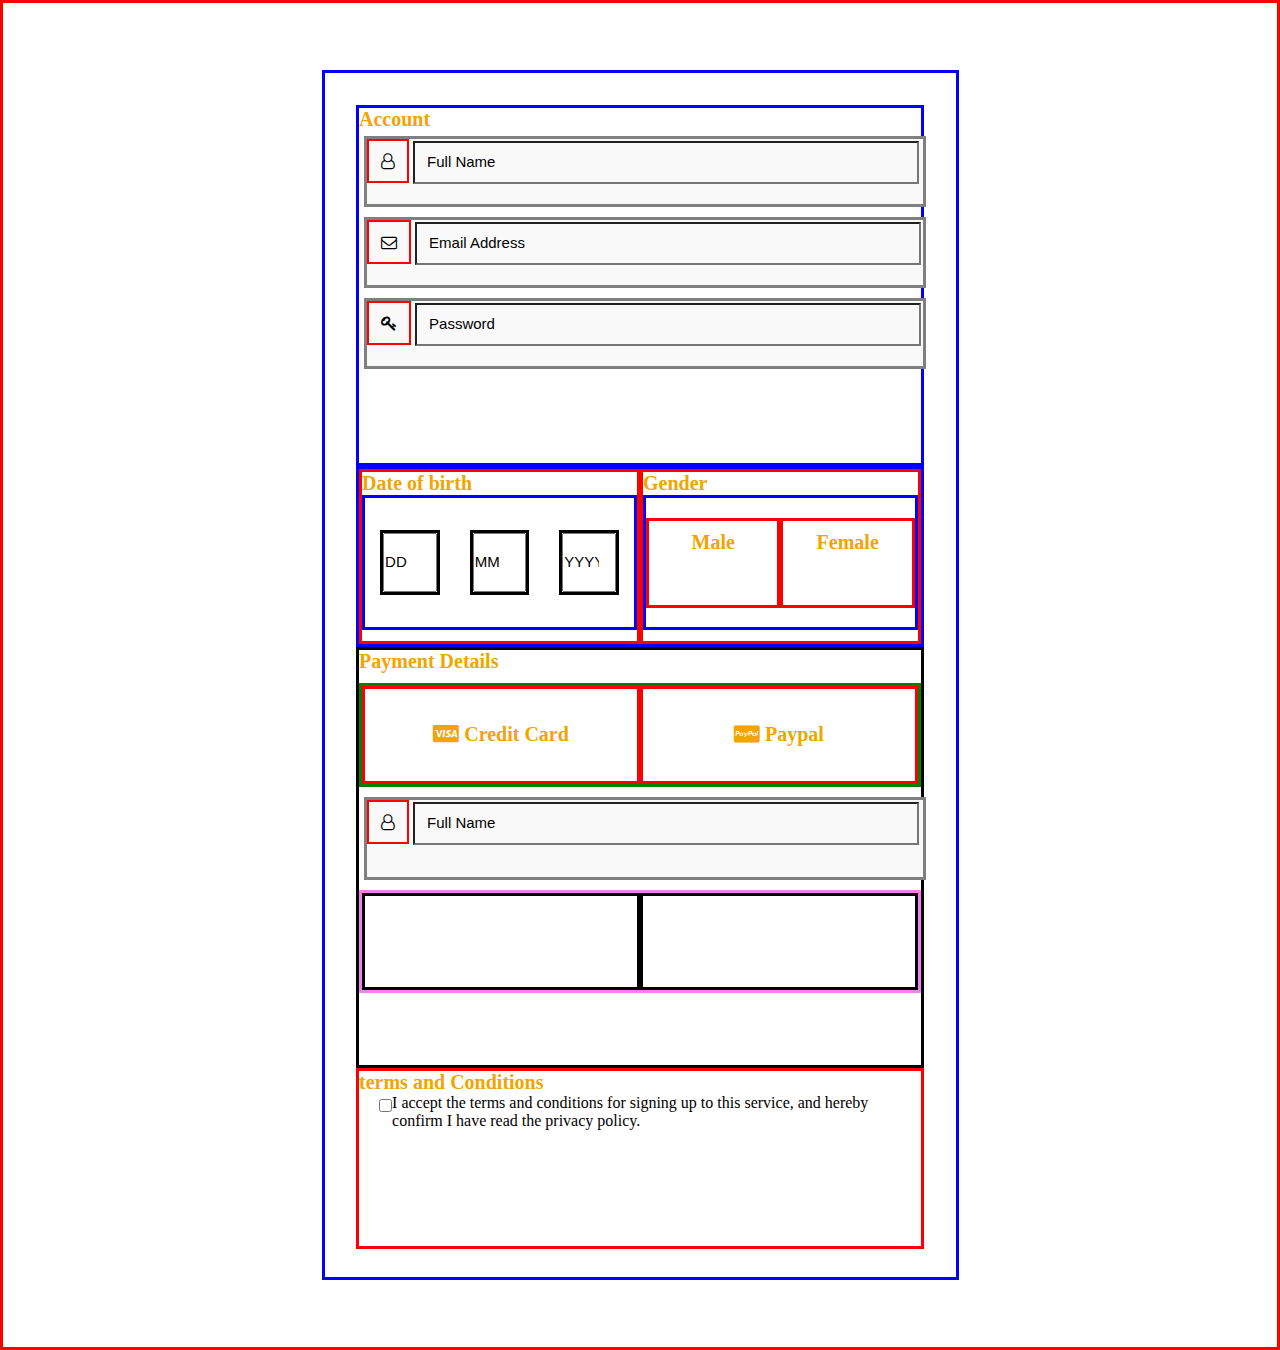
==== form/index.html @ cff5d7d8 "csstest" ====
<!DOCTYPE html>
<html lang="en">

<head>
    <meta charset="UTF-8">
    <meta http-equiv="X-UA-Compatible" content="IE=edge">
    <meta name="viewport" content="width=device-width, initial-scale=1.0">
    <title>Document</title>
    <link rel="stylesheet" href="style.css">
    <link rel="stylesheet" href="https://cdnjs.cloudflare.com/ajax/libs/font-awesome/4.7.0/css/font-awesome.min.css">

</head>

<body>
    <div class="maincontainer">
        <div class="container">
            <div class="firstcontainer">
                <p>Account</p>
                <div class="firstcontaineraccount">
                    <i class="fa fa-user-o" aria-hidden="true"></i>
                    </i><input type="text" placeholder="Full Name">
                </div>
                <div class="firstcontaineraccount">
                    <i class="fa fa-envelope-o" aria-hidden="true"></i></i>
                    </i><input type="email" placeholder="Email Address">
                </div>
                <div class="firstcontaineraccount">
                    <i class="fa fa-key" aria-hidden="true"></i></i>
                    </i><input type="text" placeholder="Password">
                </div>

            </div>
            <div class="secondcontainer">
                <div class="secondsubone">
                    <p>Date of birth</p>
                    <div class="secondsubonemain">
                        <div class="secondsubonefirst">
                            <input type="number" placeholder="DD" />

                        </div>
                        <div class="secondsubonefirst">
                            <input type="number" placeholder="MM" />


                        </div>
                        <div class="secondsubonefirst">
                            <input type="number" placeholder="YYYY" />


                        </div>

                    </div>


                </div>
                <div class="secondsubtwo">
                    <p>Gender</p>
                    <div class="secondsubonemain">
                        <div class="secondsubonesecond">
                            <p>Male</p>

                        </div>
                        <div class="secondsubonesecond">
                            <p>Female</p>


                        </div>


                    </div>


                </div>
            </div>
            <div class="thirdcontainer">
                <p>Payment Details</p>
                <div class="thirdcontainermain">
                    <div class="thirdsubone">
                        <p><i class="fa fa-cc-visa" aria-hidden="true"></i>
                            Credit Card</p>

                    </div>
                    <div class="thirdsubone">
                        <p><i class="fa fa-cc-paypal" aria-hidden="true"></i>
                            Paypal</p>


                    </div>

                </div>
                <div class="firstcontaineraccount">
                    <i class="fa fa-user-o" aria-hidden="true"></i>
                    </i><input type="text" placeholder="Full Name">
                </div>

                <div class="carddetails">
                    <div class="cardcvc">
                       

                    </div>
                    <div class="cardcvc">

                    </div>


                </div>



            </div>

            <div class="fourthcontainer">
                <p>terms and Conditions</p>
                <div class="inputcheckbox">
                    <input type="checkbox">
                  <label> I accept the terms and conditions for signing up to this service, and hereby confirm I have read the privacy policy.</label>
                  </div>

            </div>

        </div>

    </div>

</body>

</html>
---- form/style.css ----
*{
    padding: 0px;
    margin: 0px;
    box-sizing: border-box;
}

.maincontainer{
    width: 100vw;
    height: 150vh;
    border: 3px red solid;
    display: flex;
    justify-content: center;
    align-items: center;
}

.container{
    width: 50%;
    height: 90%;
    border: 3px blue solid;
    display: flex;
    flex-direction: column;
    justify-content: flex-start;
    align-items: center;
    background-color: white;

  

}
p{
    font-size: 20px;
    font-weight: bold;
    color: #f0a500;
}

.firstcontainer{
    width: 90%;
    height: 30%;
    border: 3px blue solid;
    margin-top: 2rem;
    display: flex;
    flex-direction: column;
    justify-content: flex-start;
    align-items: flex-start;

}

.firstcontaineraccount{
    width: 100%;
    height: 20%;
    border: 3px gray solid;
    background-color: #f9f9f9;

    margin: 5px;

}
.firstcontaineraccount input{
    width: 91%;
    padding: 12px;
    background-color: #f9f9f9;

}
.firstcontaineraccount i{
    border: 2px red solid;
    background-color: #f9f9f9;

    padding: 12px;
}
::placeholder{
    font-size: 15px;
    color: black;
}
.secondcontainer{
    width: 90%;
    height: 15%;
    border: 3px blue solid;
    display: flex;
    justify-content: flex-start;
    align-items: flex-start;

}
.secondsubone{
    width: 50%;
    height: 100%;
    border: 3px red solid;
   

}
.secondsubonemain{
    width: 100%;
    height: 80%;
    border: 3px blue solid;
    display: flex;
    justify-content: space-between;
    align-items: center;

}
.secondsubonefirst{
    width: 30%;
    height: 50%;
    border: 3px black solid;
    margin: 15px;


}
.secondsubonefirst input{
    width: 100%;
    height: 100%;

}

.secondsubtwo{
    width: 50%;
    height: 100%;
    border: 3px red solid;

}
.secondsubonesecond{
    width: 50%;
    height: 70%;
    border: 3px red solid;


}
.secondsubonesecond p{
    text-align: center;
    padding-top: 10px;
    font-size: 20px;
}

.thirdcontainer{
    width: 90%;
    height: 35%;
    border: 3px black solid;
}

.thirdcontainermain{
    width: 100%;
    height: 25%;
    margin-top: 10px;
    margin-bottom: 10px;

    border: 3px green solid;
    display: flex;
    

}
.thirdsubone{
    width: 50%;
    height: 100%;
    border: 3px red solid;
    display: flex;
    justify-content: center;
    align-items: center;

}

.carddetails{
    width: 100%;
    height: 25%;
    margin-top: 10px;
    border: 3px violet solid;
        display:flex;
        justify-content: center;
        align-items: flex-start;

    
}
.cardcvc{
    width: 50%;
    height: 100%;
    border: 3px black solid;


}

.fourthcontainer{
    width: 90%;
    height: 15%;
    border: 3px red solid;

}
.inputcheckbox{
    margin-left: 20px;
    display: flex;
    justify-content: flex-start;
    align-items: flex-start;

}
.inputcheckbox input{
    margin-top: 5px;
    height: 1em;
    width: 1em;
    border-radius: 10%;
}
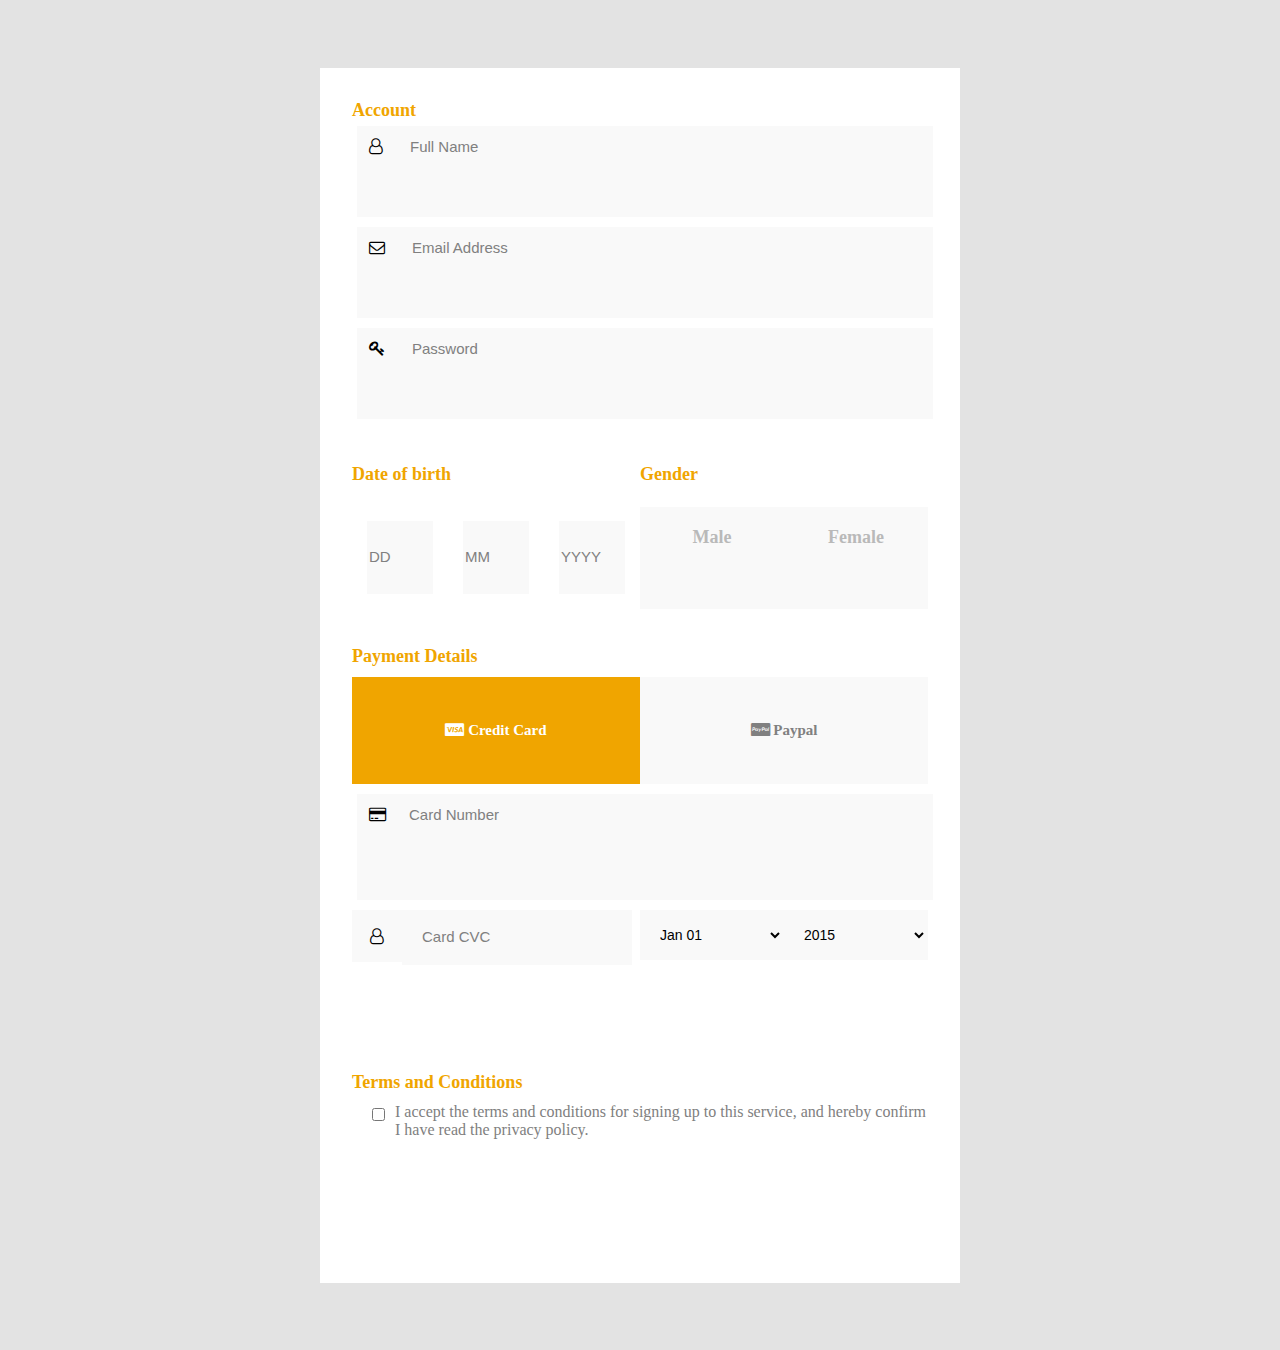
==== commit 6e2721e6: "csstest" ====
--- a/form/index.html
+++ b/form/index.html
@@ -35,16 +35,16 @@
                     <p>Date of birth</p>
                     <div class="secondsubonemain">
                         <div class="secondsubonefirst">
-                            <input type="number" placeholder="DD" />
+                            <input type="text" placeholder="DD" />
 
                         </div>
                         <div class="secondsubonefirst">
-                            <input type="number" placeholder="MM" />
+                            <input type="text" placeholder="MM" />
 
 
                         </div>
                         <div class="secondsubonefirst">
-                            <input type="number" placeholder="YYYY" />
+                            <input type="text" placeholder="YYYY" />
 
 
                         </div>
@@ -75,7 +75,7 @@
             <div class="thirdcontainer">
                 <p>Payment Details</p>
                 <div class="thirdcontainermain">
-                    <div class="thirdsubone">
+                    <div class="thirdsubonecolor">
                         <p><i class="fa fa-cc-visa" aria-hidden="true"></i>
                             Credit Card</p>
 
@@ -89,16 +89,25 @@
 
                 </div>
                 <div class="firstcontaineraccount">
-                    <i class="fa fa-user-o" aria-hidden="true"></i>
-                    </i><input type="text" placeholder="Full Name">
+                    <i class="fa fa-credit-card" aria-hidden="true"></i><input type="text" placeholder="Card Number">
                 </div>
 
                 <div class="carddetails">
                     <div class="cardcvc">
+                        <i class="fa fa-user-o" aria-hidden="true"></i><input type="text" placeholder="Card CVC">
                        
 
                     </div>
                     <div class="cardcvc">
+                        <div class="cardcvcone">
+                            <select>
+                         <option>Jan 01</option></select>
+                            
+                        </div>
+                        <div class="cardcvcone">
+                            <select>
+                                <option>2015</option></select>
+                        </div>
 
                     </div>
 
@@ -110,7 +119,7 @@
             </div>
 
             <div class="fourthcontainer">
-                <p>terms and Conditions</p>
+                <p>Terms and Conditions</p>
                 <div class="inputcheckbox">
                     <input type="checkbox">
                   <label> I accept the terms and conditions for signing up to this service, and hereby confirm I have read the privacy policy.</label>
--- a/form/style.css
+++ b/form/style.css
@@ -7,35 +7,33 @@
 .maincontainer{
     width: 100vw;
     height: 150vh;
-    border: 3px red solid;
     display: flex;
     justify-content: center;
     align-items: center;
+    background-color: #e3e3e3;
 }
 
 .container{
     width: 50%;
     height: 90%;
-    border: 3px blue solid;
     display: flex;
     flex-direction: column;
     justify-content: flex-start;
     align-items: center;
     background-color: white;
-
   
 
 }
 p{
-    font-size: 20px;
+    font-size: 18px;
     font-weight: bold;
     color: #f0a500;
+    text-align: start;
 }
 
 .firstcontainer{
     width: 90%;
     height: 30%;
-    border: 3px blue solid;
     margin-top: 2rem;
     display: flex;
     flex-direction: column;
@@ -46,33 +44,30 @@
 
 .firstcontaineraccount{
     width: 100%;
-    height: 20%;
-    border: 3px gray solid;
-    background-color: #f9f9f9;
-
+    height: 25%;
+    background-color: #f9f9f9;
     margin: 5px;
 
 }
 .firstcontaineraccount input{
-    width: 91%;
+    width: 89%;
     padding: 12px;
-    background-color: #f9f9f9;
+    margin-left: -3px;
+    background-color: #f9f9f9;
+    border-color:transparent;
 
 }
 .firstcontaineraccount i{
-    border: 2px red solid;
-    background-color: #f9f9f9;
-
+    background-color: #f9f9f9;
     padding: 12px;
 }
 ::placeholder{
     font-size: 15px;
-    color: black;
+    color: gray;
 }
 .secondcontainer{
     width: 90%;
     height: 15%;
-    border: 3px blue solid;
     display: flex;
     justify-content: flex-start;
     align-items: flex-start;
@@ -81,14 +76,12 @@
 .secondsubone{
     width: 50%;
     height: 100%;
-    border: 3px red solid;
    
 
 }
 .secondsubonemain{
     width: 100%;
     height: 80%;
-    border: 3px blue solid;
     display: flex;
     justify-content: space-between;
     align-items: center;
@@ -97,40 +90,42 @@
 .secondsubonefirst{
     width: 30%;
     height: 50%;
-    border: 3px black solid;
     margin: 15px;
 
 
 }
 .secondsubonefirst input{
-    width: 100%;
-    height: 100%;
+    background-color: #f9f9f9;
+    color: gray;
+    width: 100%;
+    height: 100%;
+    border-color: transparent;
 
 }
 
 .secondsubtwo{
     width: 50%;
     height: 100%;
-    border: 3px red solid;
 
 }
 .secondsubonesecond{
     width: 50%;
     height: 70%;
-    border: 3px red solid;
+    background-color:#f9f9f9 ;
+
 
 
 }
 .secondsubonesecond p{
+    color: #b9b9b9;
     text-align: center;
-    padding-top: 10px;
-    font-size: 20px;
+    padding-top: 20px;
+    font-size: 18px;
 }
 
 .thirdcontainer{
     width: 90%;
     height: 35%;
-    border: 3px black solid;
 }
 
 .thirdcontainermain{
@@ -138,8 +133,6 @@
     height: 25%;
     margin-top: 10px;
     margin-bottom: 10px;
-
-    border: 3px green solid;
     display: flex;
     
 
@@ -147,18 +140,35 @@
 .thirdsubone{
     width: 50%;
     height: 100%;
-    border: 3px red solid;
     display: flex;
     justify-content: center;
     align-items: center;
-
+    background-color: #f9f9f9;
+
+}
+.thirdsubonecolor{
+    width: 50%;
+    height: 100%;
+    display: flex;
+    justify-content: center;
+    align-items: center;
+    background-color: #f0a500;
+
+}
+.thirdsubonecolor p{
+    color: white;
+    font-size: 15px;
+
+}
+.thirdsubone p{
+    font-size: 15px;
+    color: gray;
 }
 
 .carddetails{
     width: 100%;
     height: 25%;
     margin-top: 10px;
-    border: 3px violet solid;
         display:flex;
         justify-content: center;
         align-items: flex-start;
@@ -168,27 +178,61 @@
 .cardcvc{
     width: 50%;
     height: 100%;
-    border: 3px black solid;
-
+    display: flex;
+    justify-content: flex-start;
+    align-items: flex-start;
+}
+
+.cardcvc i{
+    padding: 18px;
+    background-color:#f9f9f9 ;
+
+     
+}
+.cardcvc input{
+    width: 80%;
+    padding: 18px;
+        border-color: transparent;
+    background-color:#f9f9f9 ;
+}
+
+.cardcvcone{
+    width:50%;
+    height: 80%;
+
+}
+.cardcvcone select{
+    width: 100%;
+    padding: 15px;
+    background-color:#f9f9f9 ;
+    font-size: 14px;
+    border-color: transparent;
+    
 
 }
 
 .fourthcontainer{
     width: 90%;
     height: 15%;
-    border: 3px red solid;
 
 }
 .inputcheckbox{
+    margin-top: 10px;
     margin-left: 20px;
     display: flex;
     justify-content: flex-start;
     align-items: flex-start;
 
 }
+
 .inputcheckbox input{
     margin-top: 5px;
     height: 1em;
     width: 1em;
     border-radius: 10%;
+}
+
+.inputcheckbox label{
+    padding-left: 10px;
+    color: gray;
 }